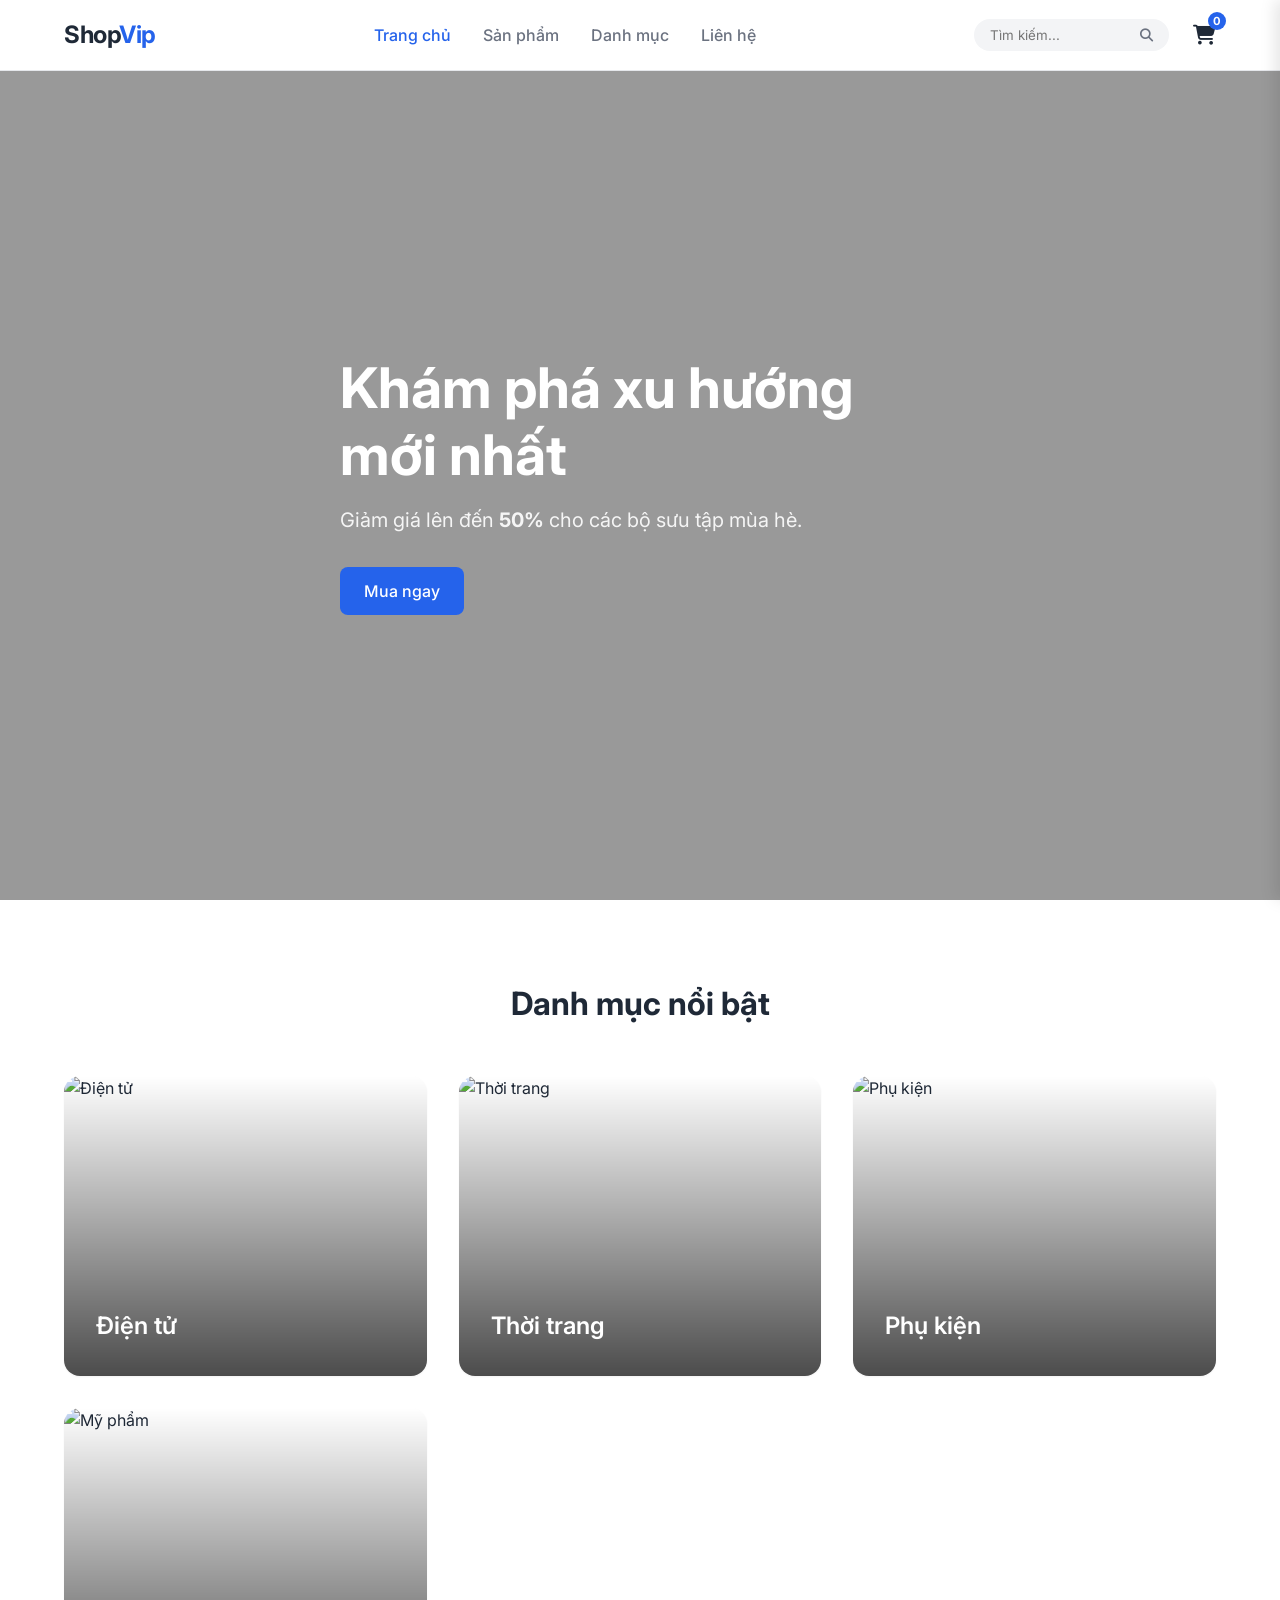
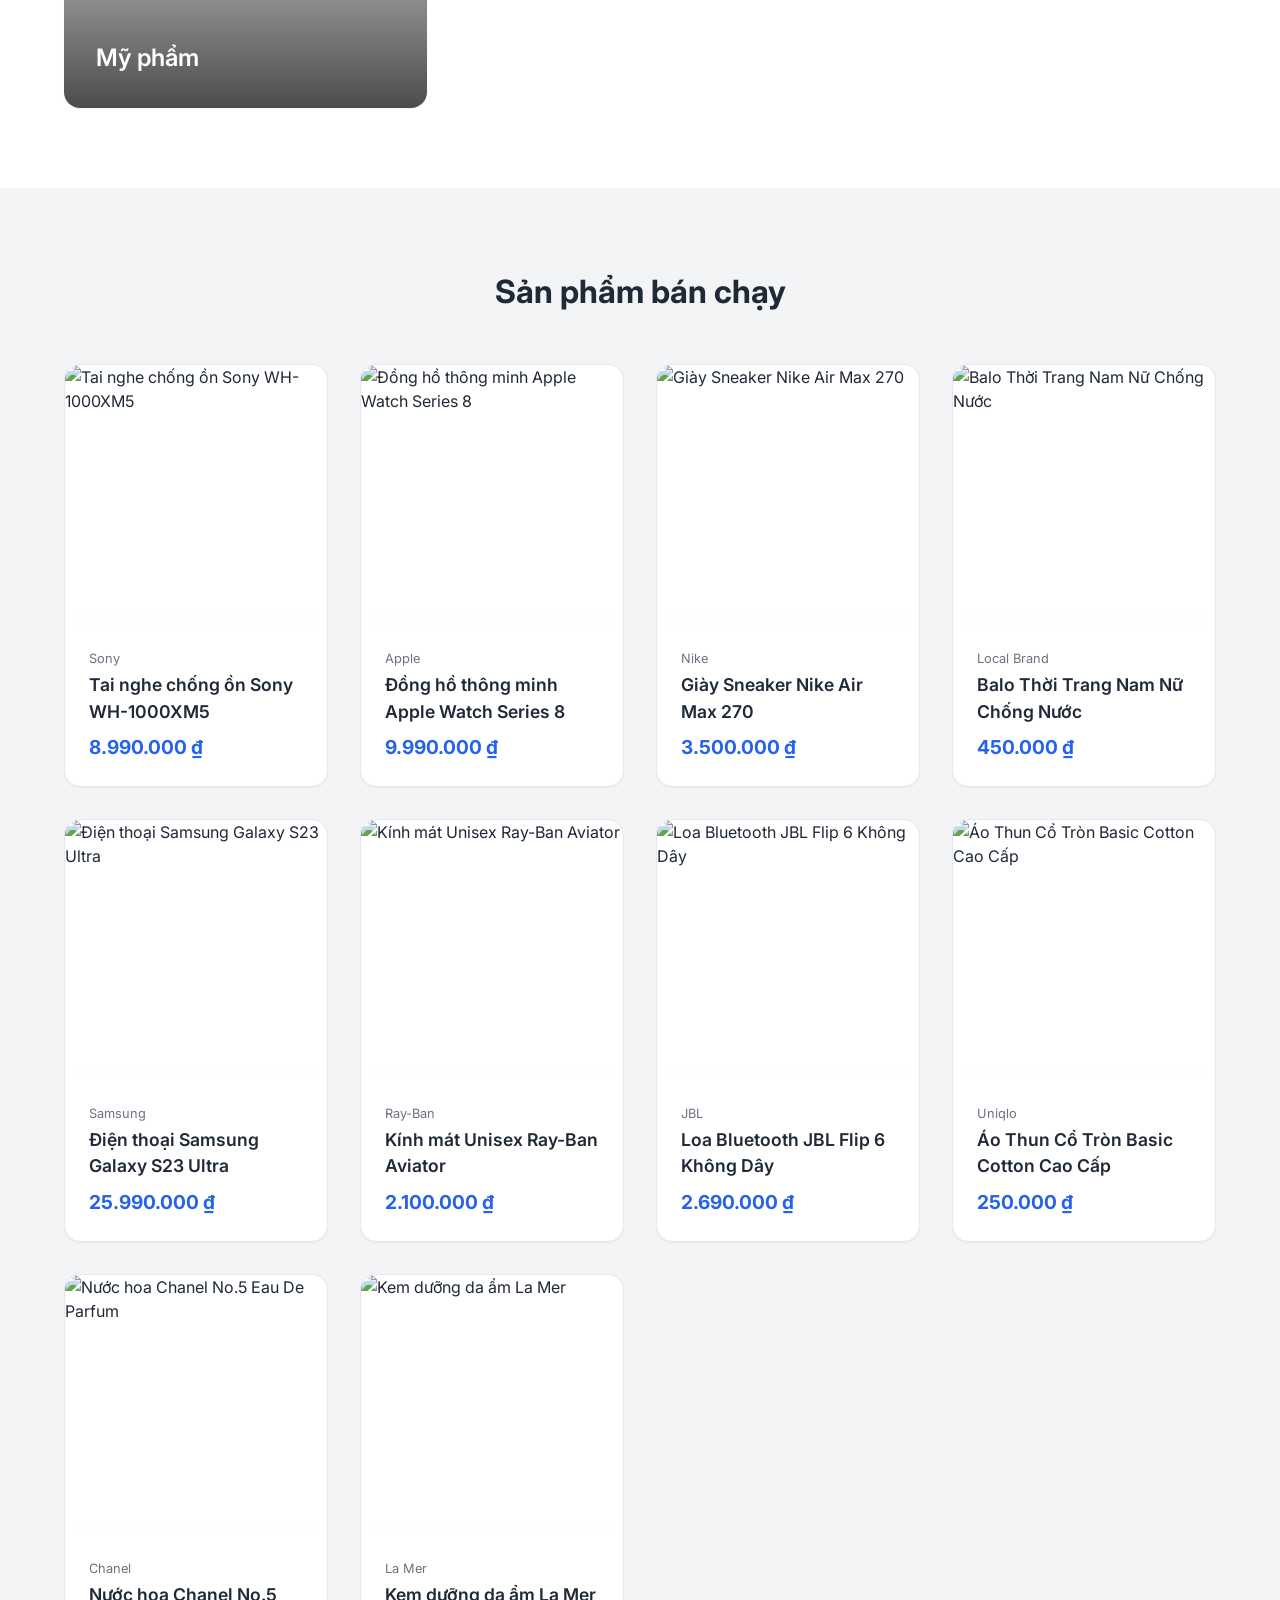
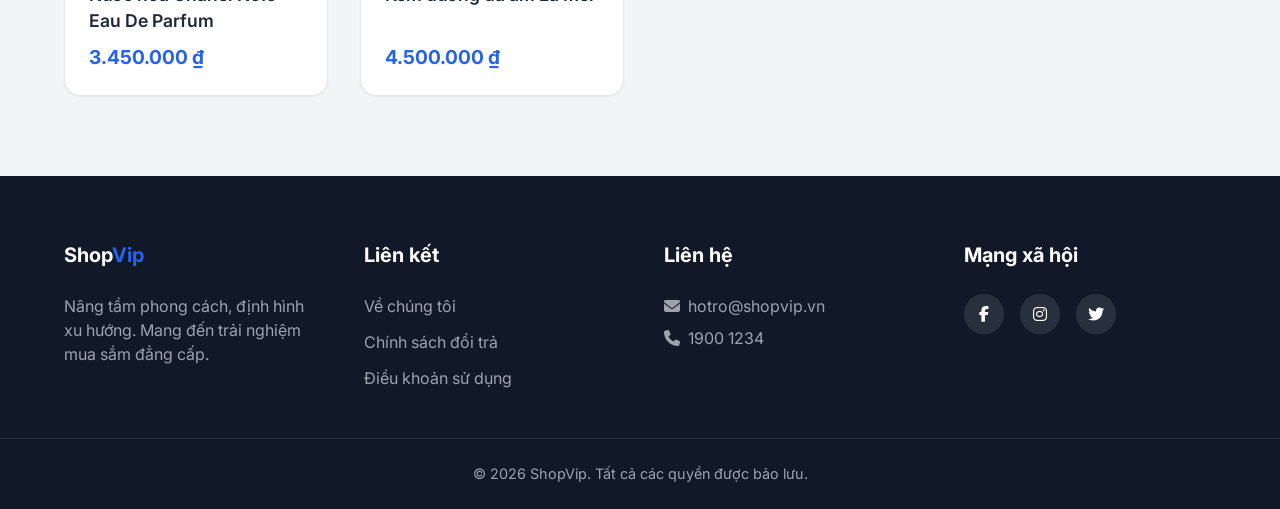
==== index.html @ 31ffa449 "upload website ban hang" ====
<!DOCTYPE html>
<html lang="vi">
<head>
    <meta charset="UTF-8">
    <meta name="viewport" content="width=device-width, initial-scale=1.0">
    <title>ShopVip - Cửa Hàng Hiện Đại</title>
    <!-- Thẻ meta SEO -->
    <meta name="description" content="Khám phá các sản phẩm hiện đại với giá ưu đãi tại ShopVip.">
    <!-- Google Fonts: Inter -->
    <link rel="preconnect" href="https://fonts.googleapis.com">
    <link rel="preconnect" href="https://fonts.gstatic.com" crossorigin>
    <link href="https://fonts.googleapis.com/css2?family=Inter:wght@300;400;500;600;700&display=swap" rel="stylesheet">
    <!-- Font Awesome cho Icons -->
    <link rel="stylesheet" href="https://cdnjs.cloudflare.com/ajax/libs/font-awesome/6.4.0/css/all.min.css">
    <!-- CSS Tùy chỉnh -->
    <link rel="stylesheet" href="style.css">
</head>
<body>
    <header class="header">
        <div class="container header-container">
            <div class="logo">
                <a href="#">Shop<span>Vip</span></a>
            </div>
            <nav class="nav-menu">
                <ul>
                    <li><a href="index.html" class="active">Trang chủ</a></li>
                    <li><a href="index.html#products">Sản phẩm</a></li>
                    <li><a href="index.html#categories">Danh mục</a></li>
                    <li><a href="#contact">Liên hệ</a></li>
                </ul>
            </nav>
            <div class="header-actions">
                <div class="search-bar">
                    <input type="text" placeholder="Tìm kiếm...">
                    <button aria-label="Tìm kiếm"><i class="fa-solid fa-magnifying-glass"></i></button>
                </div>
                <div class="cart-icon" id="cartBtn" aria-label="Giỏ hàng">
                    <i class="fa-solid fa-cart-shopping"></i>
                    <span class="cart-count">0</span>
                </div>
            </div>
        </div>
    </header>

    <main>
        <section class="hero">
            <div class="container hero-container">
                <div class="hero-content">
                    <h1>Khám phá xu hướng mới nhất</h1>
                    <p>Giảm giá lên đến <strong>50%</strong> cho các bộ sưu tập mùa hè.</p>
                    <a href="#products" class="btn btn-primary">Mua ngay</a>
                </div>
            </div>
        </section>

        <section id="categories" class="categories section-padding">
            <div class="container">
                <h2 class="section-title">Danh mục nổi bật</h2>
                <div class="category-grid">
                    <a href="category.html?type=electronics" class="category-card">
                        <img src="https://images.unsplash.com/photo-1498049794561-7780e7231661?w=600&q=80" alt="Điện tử">
                        <div class="category-info">
                            <h3>Điện tử</h3>
                        </div>
                    </a>
                    <a href="category.html?type=fashion" class="category-card">
                        <img src="https://images.unsplash.com/photo-1445205170230-053b83016050?w=600&q=80" alt="Thời trang">
                        <div class="category-info">
                            <h3>Thời trang</h3>
                        </div>
                    </a>
                    <a href="category.html?type=accessories" class="category-card">
                        <img src="https://images.unsplash.com/photo-1523206489230-c012c64b2b48?w=600&q=80" alt="Phụ kiện">
                        <div class="category-info">
                            <h3>Phụ kiện</h3>
                        </div>
                    </a>
                    <a href="category.html?type=cosmetics" class="category-card">
                        <img src="https://images.unsplash.com/photo-1522337660859-02fbefca4702?w=600&q=80" alt="Mỹ phẩm">
                        <div class="category-info">
                            <h3>Mỹ phẩm</h3>
                        </div>
                    </a>
                </div>
            </div>
        </section>

        <section id="products" class="products section-padding bg-light">
            <div class="container">
                <h2 class="section-title">Sản phẩm bán chạy</h2>
                <div class="product-grid" id="productGrid">
                    <!-- Products được load động thông qua JavaScript -->
                </div>
            </div>
        </section>
    </main>

    <footer id="contact" class="footer">
        <div class="container footer-container">
            <div class="footer-col">
                <h4 class="logo-text">Shop<span>Vip</span></h4>
                <p>Nâng tầm phong cách, định hình xu hướng. Mang đến trải nghiệm mua sắm đẳng cấp.</p>
            </div>
            <div class="footer-col">
                <h4>Liên kết</h4>
                <ul>
                    <li><a href="#">Về chúng tôi</a></li>
                    <li><a href="#">Chính sách đổi trả</a></li>
                    <li><a href="#">Điều khoản sử dụng</a></li>
                </ul>
            </div>
            <div class="footer-col">
                <h4>Liên hệ</h4>
                <div class="contact-info">
                    <p><i class="fa-solid fa-envelope"></i> hotro@shopvip.vn</p>
                    <p><i class="fa-solid fa-phone"></i> 1900 1234</p>
                </div>
            </div>
            <div class="footer-col">
                <h4>Mạng xã hội</h4>
                <div class="social-links">
                    <a href="#"><i class="fa-brands fa-facebook-f"></i></a>
                    <a href="#"><i class="fa-brands fa-instagram"></i></a>
                    <a href="#"><i class="fa-brands fa-twitter"></i></a>
                </div>
            </div>
        </div>
        <div class="footer-bottom">
            <p>&copy; 2026 ShopVip. Tất cả các quyền được bảo lưu.</p>
        </div>
    </footer>

    <!-- Panel Giỏ hàng -->
    <div class="cart-overlay" id="cartOverlay"></div>
    <div class="cart-sidebar" id="cartSidebar">
        <div class="cart-header">
            <h3>Giỏ hàng của bạn</h3>
            <button class="close-btn" id="closeCartBtn" aria-label="Đóng giỏ hàng"><i class="fa-solid fa-xmark"></i></button>
        </div>
        <div class="cart-items" id="cartItems">
            <!-- Items giỏ hàng hiển thị ở đây -->
        </div>
        <div class="cart-footer">
            <div class="cart-total">
                <span>Tổng tiền:</span>
                <span id="cartTotal">0 ₫</span>
            </div>
            <button class="btn btn-primary btn-block">Tiến hành thanh toán</button>
        </div>
    </div>

    <!-- Script -->
    <script src="script.js"></script>
</body>
</html>
---- style.css ----
:root {
    --primary-color: #2563eb;
    --primary-hover: #1d4ed8;
    --text-main: #1f2937;
    --text-muted: #6b7280;
    --bg-main: #ffffff;
    --bg-light: #f3f4f6;
    --border-color: #e5e7eb;
    --shadow-sm: 0 1px 2px 0 rgb(0 0 0 / 0.05);
    --shadow-md: 0 4px 6px -1px rgb(0 0 0 / 0.1), 0 2px 4px -2px rgb(0 0 0 / 0.1);
    --shadow-lg: 0 10px 15px -3px rgb(0 0 0 / 0.1), 0 4px 6px -4px rgb(0 0 0 / 0.1);
    --radius-md: 0.5rem;
    --radius-lg: 1rem;
    --transition: all 0.3s ease;
}

* {
    margin: 0;
    padding: 0;
    box-sizing: border-box;
}

html {
    scroll-behavior: smooth;
}

body {
    font-family: 'Inter', sans-serif;
    color: var(--text-main);
    background-color: var(--bg-main);
    line-height: 1.5;
}

a {
    text-decoration: none;
    color: inherit;
}

ul {
    list-style: none;
}

.container {
    max-width: 1200px;
    margin: 0 auto;
    padding: 0 1.5rem;
}

.btn {
    display: inline-block;
    padding: 0.75rem 1.5rem;
    border-radius: var(--radius-md);
    font-weight: 500;
    cursor: pointer;
    border: none;
    transition: var(--transition);
    text-align: center;
}

.btn-primary {
    background-color: var(--primary-color);
    color: white;
}

.btn-primary:hover {
    background-color: var(--primary-hover);
    transform: translateY(-2px);
    box-shadow: var(--shadow-md);
}

.btn-block {
    display: block;
    width: 100%;
}

.section-padding {
    padding: 5rem 0;
}

.section-title {
    text-align: center;
    font-size: 2rem;
    margin-bottom: 3rem;
    font-weight: 700;
}

.bg-light {
    background-color: var(--bg-light);
}

/* Header */
.header {
    position: fixed;
    top: 0;
    left: 0;
    right: 0;
    background-color: rgba(255, 255, 255, 0.95);
    backdrop-filter: blur(10px);
    border-bottom: 1px solid var(--border-color);
    z-index: 1000;
}

.header-container {
    display: flex;
    align-items: center;
    justify-content: space-between;
    height: 70px;
}

.logo a {
    font-size: 1.5rem;
    font-weight: 700;
    letter-spacing: -0.5px;
}

.logo span {
    color: var(--primary-color);
}

.nav-menu ul {
    display: flex;
    gap: 2rem;
}

.nav-menu a {
    font-weight: 500;
    color: var(--text-muted);
    transition: var(--transition);
}

.nav-menu a:hover, .nav-menu a.active {
    color: var(--primary-color);
}

.header-actions {
    display: flex;
    align-items: center;
    gap: 1.5rem;
}

.search-bar {
    display: flex;
    align-items: center;
    background-color: var(--bg-light);
    border-radius: 999px;
    padding: 0.5rem 1rem;
}

.search-bar input {
    border: none;
    background: transparent;
    outline: none;
    width: 150px;
    font-family: inherit;
}

.search-bar button {
    border: none;
    background: transparent;
    color: var(--text-muted);
    cursor: pointer;
}

.cart-icon {
    position: relative;
    font-size: 1.25rem;
    cursor: pointer;
    color: var(--text-main);
    transition: var(--transition);
}

.cart-icon:hover {
    color: var(--primary-color);
}

.cart-count {
    position: absolute;
    top: -8px;
    right: -10px;
    background-color: var(--primary-color);
    color: white;
    font-size: 0.7rem;
    font-weight: bold;
    width: 18px;
    height: 18px;
    display: flex;
    align-items: center;
    justify-content: center;
    border-radius: 50%;
}

/* Hero Section */
.hero {
    margin-top: 70px;
    height: calc(100vh - 70px);
    min-height: 500px;
    background-image: linear-gradient(rgba(0,0,0,0.4), rgba(0,0,0,0.4)), url('https://images.unsplash.com/photo-1441986300917-64674bd600d8?w=1600&q=80');
    background-size: cover;
    background-position: center;
    display: flex;
    align-items: center;
}

.hero-content {
    max-width: 600px;
    color: white;
    animation: fadeIn 1s ease-out forwards;
}

@keyframes fadeIn {
    from { opacity: 0; transform: translateY(20px); }
    to { opacity: 1; transform: translateY(0); }
}

.hero-content h1 {
    font-size: 3.5rem;
    font-weight: 700;
    line-height: 1.2;
    margin-bottom: 1rem;
}

.hero-content p {
    font-size: 1.25rem;
    margin-bottom: 2rem;
    opacity: 0.9;
}

/* Categories */
.category-grid {
    display: grid;
    grid-template-columns: repeat(auto-fit, minmax(300px, 1fr));
    gap: 2rem;
}

.category-card {
    position: relative;
    border-radius: var(--radius-lg);
    overflow: hidden;
    height: 300px;
    cursor: pointer;
    box-shadow: var(--shadow-sm);
}

.category-card img {
    width: 100%;
    height: 100%;
    object-fit: cover;
    transition: transform 0.5s ease;
}

.category-info {
    position: absolute;
    inset: 0;
    background: linear-gradient(to top, rgba(0,0,0,0.7), transparent);
    display: flex;
    align-items: flex-end;
    padding: 2rem;
}

.category-info h3 {
    color: white;
    font-size: 1.5rem;
    font-weight: 600;
}

.category-card:hover img {
    transform: scale(1.05);
}

.category-card:hover {
    box-shadow: var(--shadow-md);
}

/* Products */
.product-grid {
    display: grid;
    grid-template-columns: repeat(auto-fill, minmax(260px, 1fr));
    gap: 2rem;
}

.product-card {
    background-color: var(--bg-main);
    border-radius: var(--radius-lg);
    overflow: hidden;
    box-shadow: var(--shadow-sm);
    transition: var(--transition);
    border: 1px solid var(--border-color);
    display: flex;
    flex-direction: column;
}

.product-card:hover {
    box-shadow: var(--shadow-lg);
    transform: translateY(-5px);
}

.product-img {
    position: relative;
    height: 260px;
    overflow: hidden;
}

.product-img img {
    width: 100%;
    height: 100%;
    object-fit: cover;
    transition: transform 0.5s ease;
}

.product-card:hover .product-img img {
    transform: scale(1.05);
}

.product-action {
    position: absolute;
    bottom: -50px;
    left: 0;
    right: 0;
    display: flex;
    justify-content: center;
    padding: 1rem;
    background: linear-gradient(to top, rgba(255,255,255,0.9), transparent);
    transition: bottom 0.3s ease;
}

.product-card:hover .product-action {
    bottom: 0;
}

.add-to-cart {
    background-color: var(--primary-color);
    color: white;
    border: none;
    padding: 0.5rem 1rem;
    border-radius: 999px;
    font-weight: 500;
    cursor: pointer;
    transform: translateY(20px);
    opacity: 0;
    transition: all 0.3s ease 0.1s;
    display: flex;
    align-items: center;
    gap: 0.5rem;
}

.product-card:hover .add-to-cart {
    transform: translateY(0);
    opacity: 1;
}

.add-to-cart:hover {
    background-color: var(--primary-hover);
}

.product-info {
    padding: 1.5rem;
    flex-grow: 1;
    display: flex;
    flex-direction: column;
}

.product-brand {
    font-size: 0.8rem;
    color: var(--text-muted);
    margin-bottom: 0.25rem;
}

.product-title {
    font-weight: 600;
    font-size: 1.1rem;
    margin-bottom: 0.5rem;
    color: var(--text-main);
}

.product-price {
    font-weight: 700;
    color: var(--primary-color);
    font-size: 1.2rem;
    margin-top: auto;
}

/* Cart Sidebar */
.cart-overlay {
    position: fixed;
    inset: 0;
    background-color: rgba(0,0,0,0.5);
    z-index: 1001;
    opacity: 0;
    visibility: hidden;
    transition: var(--transition);
}

.cart-overlay.active {
    opacity: 1;
    visibility: visible;
}

.cart-sidebar {
    position: fixed;
    top: 0;
    right: -400px;
    width: 400px;
    max-width: 100%;
    height: 100vh;
    background-color: var(--bg-main);
    z-index: 1002;
    transition: right 0.3s ease-in-out;
    display: flex;
    flex-direction: column;
    box-shadow: -5px 0 15px rgba(0,0,0,0.1);
}

.cart-sidebar.active {
    right: 0;
}

.cart-header {
    padding: 1.5rem;
    border-bottom: 1px solid var(--border-color);
    display: flex;
    align-items: center;
    justify-content: space-between;
}

.close-btn {
    background: none;
    border: none;
    font-size: 1.5rem;
    cursor: pointer;
    color: var(--text-muted);
    transition: var(--transition);
}

.close-btn:hover {
    color: var(--text-main);
}

.cart-items {
    flex-grow: 1;
    padding: 1.5rem;
    overflow-y: auto;
    display: flex;
    flex-direction: column;
    gap: 1rem;
}

.cart-item {
    display: flex;
    gap: 1rem;
    padding-bottom: 1rem;
    border-bottom: 1px solid var(--border-color);
}

.cart-item img {
    width: 80px;
    height: 80px;
    object-fit: cover;
    border-radius: var(--radius-md);
}

.cart-item-details {
    flex-grow: 1;
}

.cart-item-title {
    font-weight: 500;
    margin-bottom: 0.25rem;
    display: -webkit-box;
    -webkit-line-clamp: 2;
    -webkit-box-orient: vertical;
    overflow: hidden;
    font-size: 0.95rem;
}

.cart-item-price {
    color: var(--primary-color);
    font-weight: 600;
    margin-bottom: 0.5rem;
}

.cart-item-actions {
    display: flex;
    align-items: center;
    justify-content: space-between;
}

.qty-control {
    display: flex;
    align-items: center;
    border: 1px solid var(--border-color);
    border-radius: var(--radius-md);
    overflow: hidden;
}

.qty-btn {
    background: none;
    border: none;
    width: 25px;
    height: 25px;
    cursor: pointer;
    color: var(--text-main);
    display: flex;
    align-items: center;
    justify-content: center;
}

.qty-btn:hover {
    background-color: var(--bg-light);
}

.qty-input {
    width: 30px;
    text-align: center;
    border: none;
    font-size: 0.9rem;
    pointer-events: none;
    color: var(--text-main);
}

.remove-btn {
    background: none;
    border: none;
    color: #ef4444;
    cursor: pointer;
    font-size: 0.9rem;
    transition: var(--transition);
}

.remove-btn:hover {
    text-decoration: underline;
    color: #dc2626;
}

.empty-cart {
    text-align: center;
    color: var(--text-muted);
    margin-top: 2rem;
    display: flex;
    flex-direction: column;
    align-items: center;
    gap: 1rem;
}

.empty-cart i {
    font-size: 3rem;
    color: var(--border-color);
}

.cart-footer {
    padding: 1.5rem;
    border-top: 1px solid var(--border-color);
    background-color: var(--bg-light);
}

.cart-total {
    display: flex;
    justify-content: space-between;
    font-weight: 700;
    font-size: 1.25rem;
    margin-bottom: 1rem;
}

/* Footer */
.footer {
    background-color: #111827;
    color: white;
    padding-top: 4rem;
}

.footer-container {
    display: grid;
    grid-template-columns: repeat(auto-fit, minmax(250px, 1fr));
    gap: 3rem;
    margin-bottom: 3rem;
}

.footer-col h4 {
    font-size: 1.25rem;
    margin-bottom: 1.5rem;
}

.logo-text span {
    color: var(--primary-color);
}

.footer-col p {
    color: #9ca3af;
    margin-bottom: 0.5rem;
}

.contact-info p {
    display: flex;
    align-items: center;
    gap: 0.5rem;
}

.footer-col ul {
    display: flex;
    flex-direction: column;
    gap: 0.75rem;
}

.footer-col ul a {
    color: #9ca3af;
    transition: var(--transition);
}

.footer-col ul a:hover {
    color: white;
    padding-left: 5px;
}

.social-links {
    display: flex;
    gap: 1rem;
}

.social-links a {
    display: flex;
    align-items: center;
    justify-content: center;
    width: 40px;
    height: 40px;
    background-color: rgba(255,255,255,0.1);
    border-radius: 50%;
    transition: var(--transition);
    color: white;
}

.social-links a:hover {
    background-color: var(--primary-color);
    transform: translateY(-3px);
}

.footer-bottom {
    text-align: center;
    padding: 1.5rem;
    border-top: 1px solid rgba(255,255,255,0.1);
    color: #9ca3af;
    font-size: 0.9rem;
}

/* Responsive */
@media (max-width: 768px) {
    .nav-menu ul {
        display: none; 
    }
    
    .hero-content h1 {
        font-size: 2.5rem;
    }
    
    .search-bar input {
        width: 100px;
    }
}

@media (max-width: 480px) {
    .hero-content h1 {
        font-size: 2rem;
    }
    .cart-sidebar {
        width: 100%;
    }
}
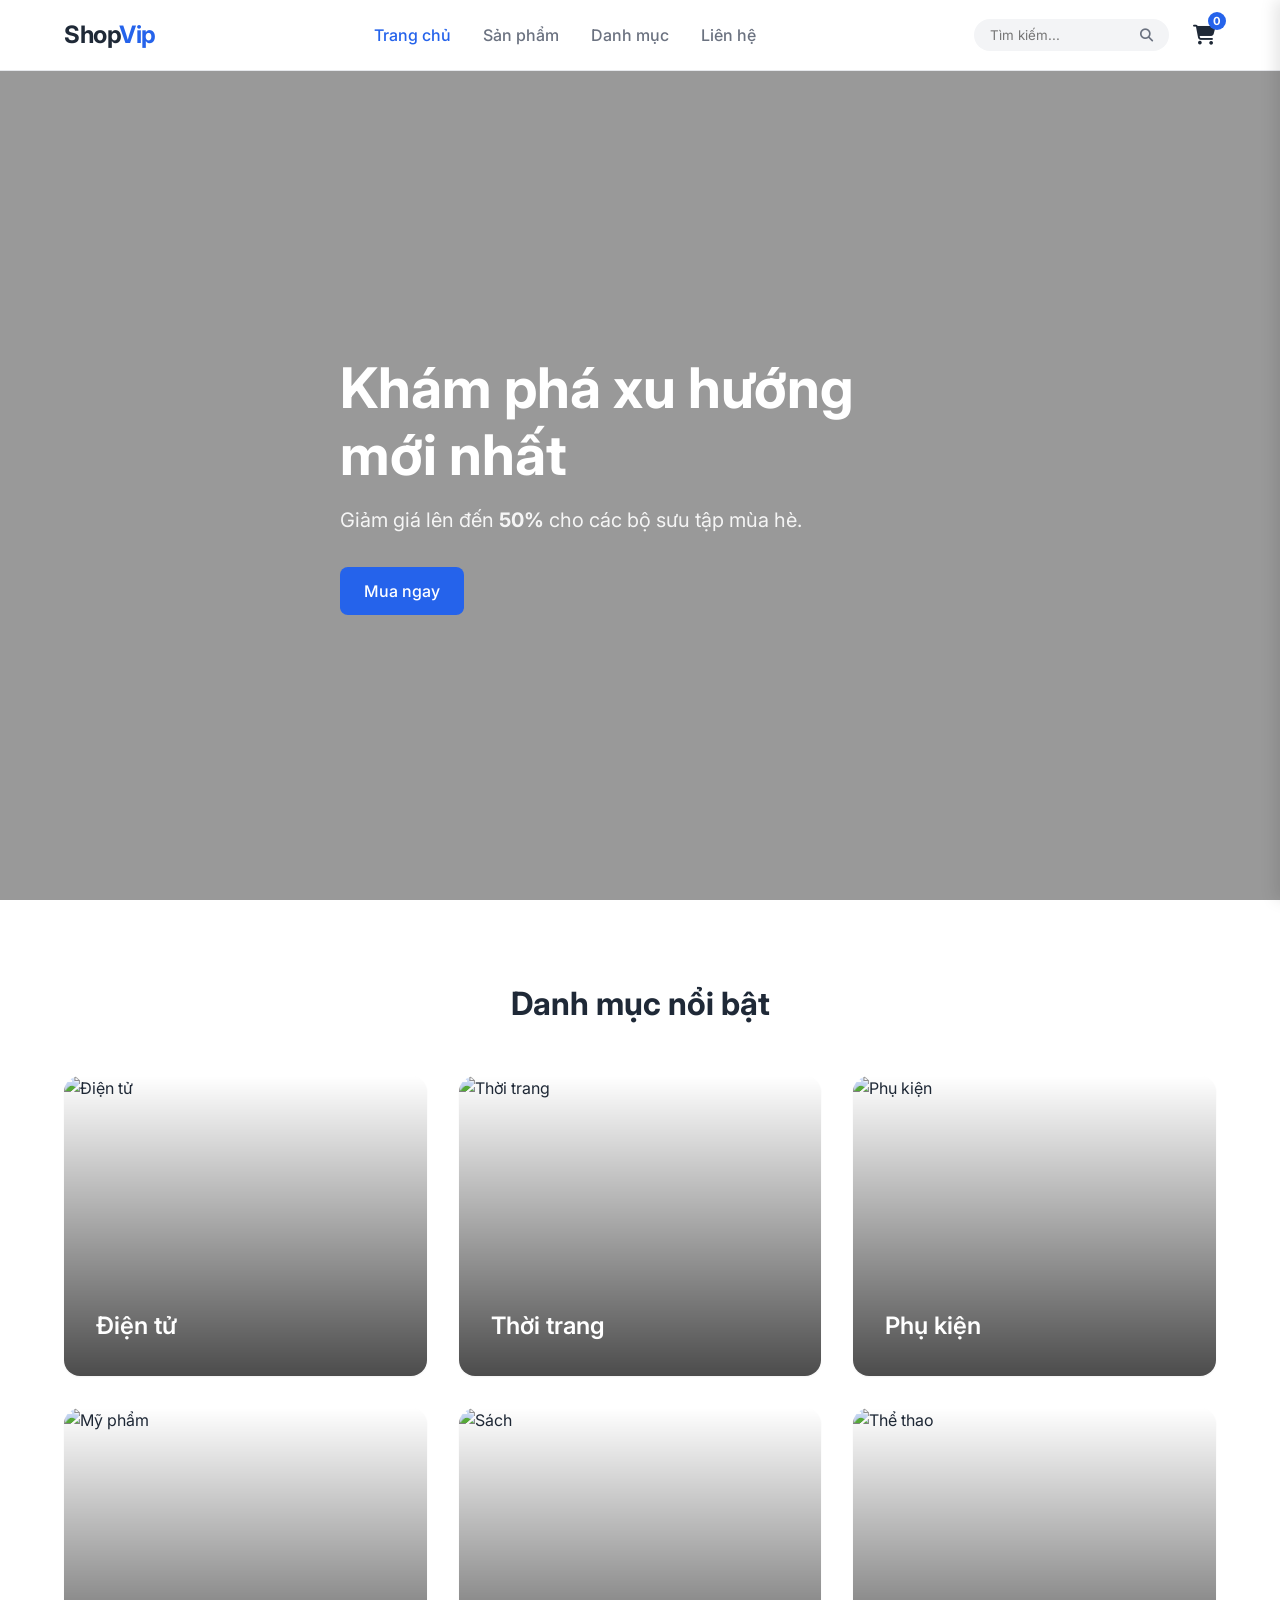
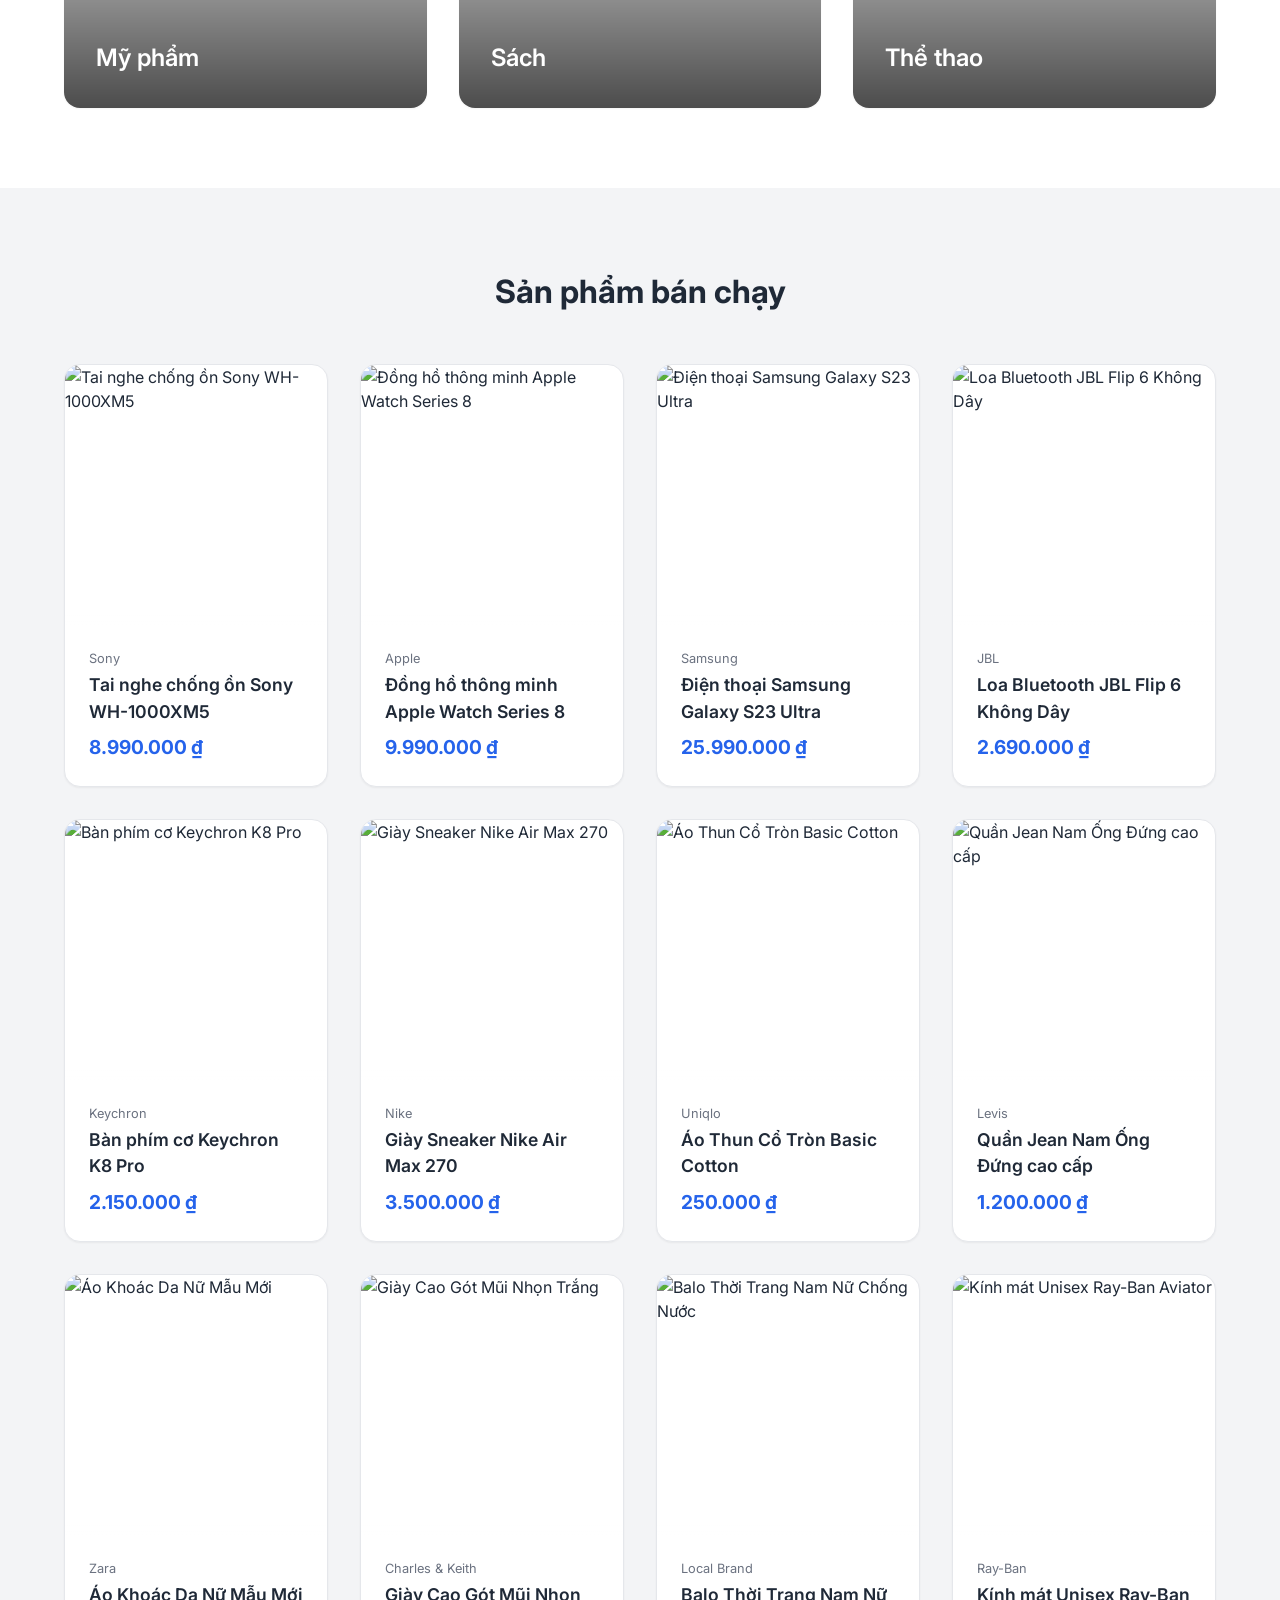
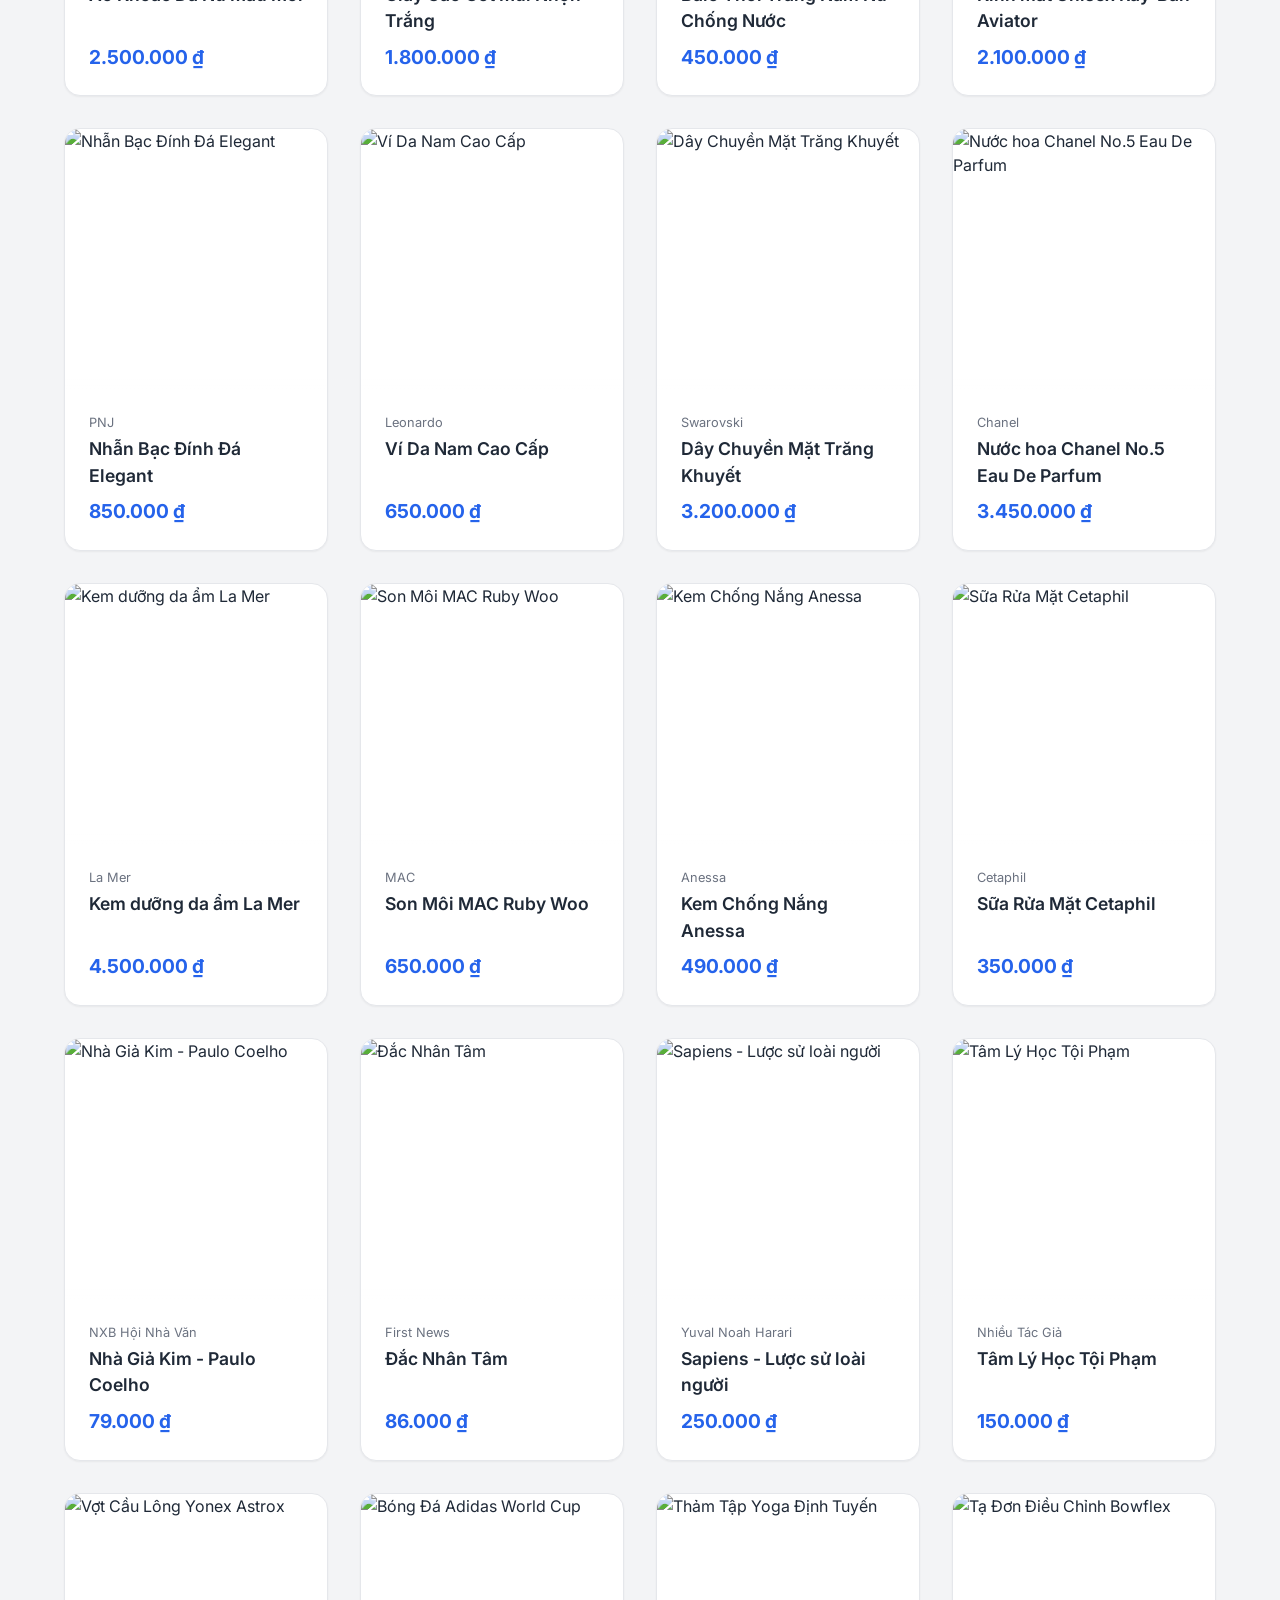
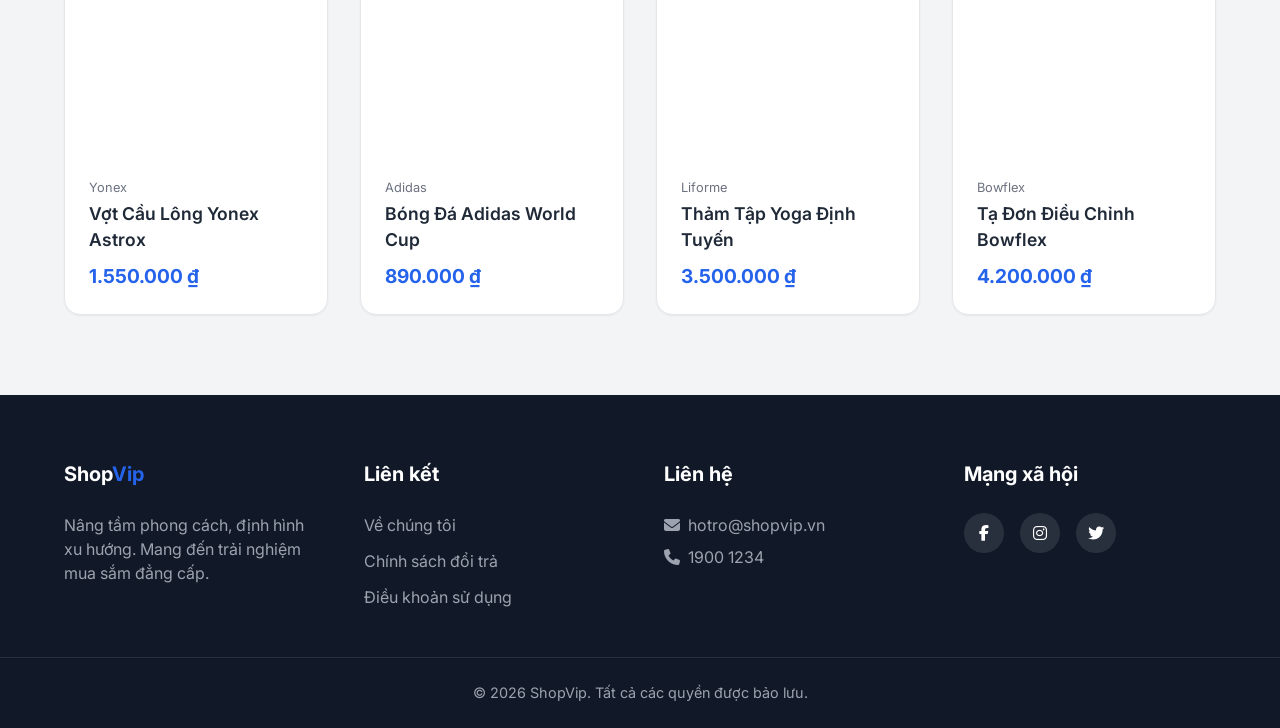
==== commit 97cb72a2: "Update code" ====
--- a/index.html
+++ b/index.html
@@ -58,27 +58,39 @@
                 <h2 class="section-title">Danh mục nổi bật</h2>
                 <div class="category-grid">
                     <a href="category.html?type=electronics" class="category-card">
-                        <img src="https://images.unsplash.com/photo-1498049794561-7780e7231661?w=600&q=80" alt="Điện tử">
+                        <img src="https://images.unsplash.com/photo-1498049794561-7780e7231661?w=600&q=80" alt="Điện tử" onerror="this.onerror=null; this.src='https://placehold.co/600x600/f3f4f6/6b7280?text=ShopVip';">
                         <div class="category-info">
                             <h3>Điện tử</h3>
                         </div>
                     </a>
                     <a href="category.html?type=fashion" class="category-card">
-                        <img src="https://images.unsplash.com/photo-1445205170230-053b83016050?w=600&q=80" alt="Thời trang">
+                        <img src="https://images.unsplash.com/photo-1445205170230-053b83016050?w=600&q=80" alt="Thời trang" onerror="this.onerror=null; this.src='https://placehold.co/600x600/f3f4f6/6b7280?text=ShopVip';">
                         <div class="category-info">
                             <h3>Thời trang</h3>
                         </div>
                     </a>
                     <a href="category.html?type=accessories" class="category-card">
-                        <img src="https://images.unsplash.com/photo-1523206489230-c012c64b2b48?w=600&q=80" alt="Phụ kiện">
+                        <img src="https://images.unsplash.com/photo-1523206489230-c012c64b2b48?w=600&q=80" alt="Phụ kiện" onerror="this.onerror=null; this.src='https://placehold.co/600x600/f3f4f6/6b7280?text=ShopVip';">
                         <div class="category-info">
                             <h3>Phụ kiện</h3>
                         </div>
                     </a>
                     <a href="category.html?type=cosmetics" class="category-card">
-                        <img src="https://images.unsplash.com/photo-1522337660859-02fbefca4702?w=600&q=80" alt="Mỹ phẩm">
+                        <img src="https://images.unsplash.com/photo-1522337660859-02fbefca4702?w=600&q=80" alt="Mỹ phẩm" onerror="this.onerror=null; this.src='https://placehold.co/600x600/f3f4f6/6b7280?text=ShopVip';">
                         <div class="category-info">
                             <h3>Mỹ phẩm</h3>
+                        </div>
+                    </a>
+                    <a href="category.html?type=books" class="category-card">
+                        <img src="https://images.unsplash.com/photo-1495446815901-a7297e633e8d?w=600&q=80" alt="Sách" onerror="this.onerror=null; this.src='https://placehold.co/600x600/f3f4f6/6b7280?text=ShopVip';">
+                        <div class="category-info">
+                            <h3>Sách</h3>
+                        </div>
+                    </a>
+                    <a href="category.html?type=sports" class="category-card">
+                        <img src="https://images.unsplash.com/photo-1517649763962-0c623066013b?w=600&q=80" alt="Thể thao" onerror="this.onerror=null; this.src='https://placehold.co/600x600/f3f4f6/6b7280?text=ShopVip';">
+                        <div class="category-info">
+                            <h3>Thể thao</h3>
                         </div>
                     </a>
                 </div>
